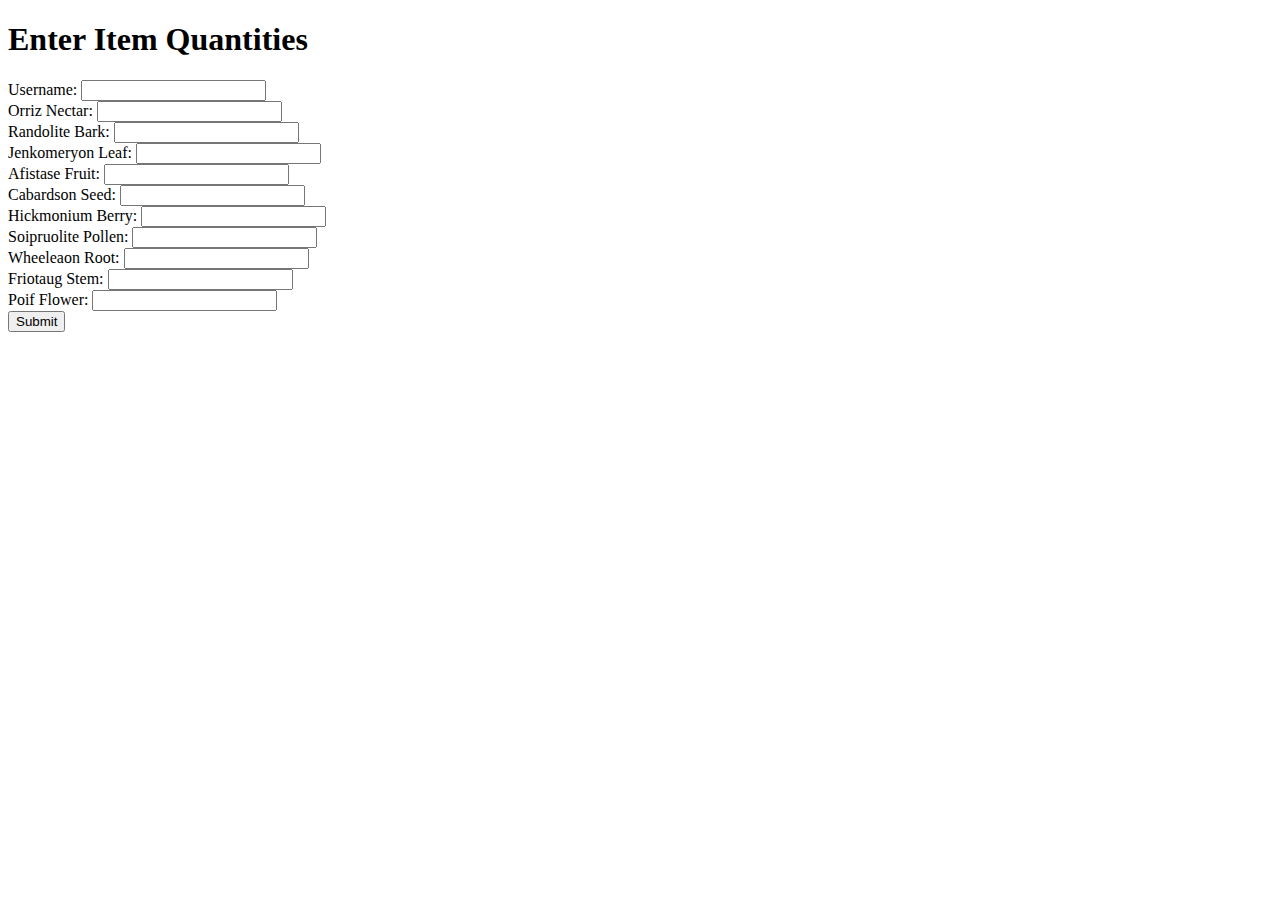
==== index.html @ 580842c4 "basic boilerplate" ====
<!doctype html>
<html>
    <head>
        <title>Send JSON to API</title>
    </head>
    <body>
        <h1>Enter Item Quantities</h1>
        <form id="agentForm">
            <label for="agent">Username:</label>
            <input
                id="agent"
                name="agent"
                required
            />
        </form>
        <form id="itemForm">
            <label for="orrizNectar">Orriz Nectar:</label>
            <input
                type="number"
                id="orrizNectar"
                name="orrizNectar"
                min="0"
                required
            /><br />

            <label for="randoliteBark">Randolite Bark:</label>
            <input
                type="number"
                id="randoliteBark"
                name="randoliteBark"
                min="0"
                required
            /><br />

            <label for="jenkomeryonLeaf">Jenkomeryon Leaf:</label>
            <input
                type="number"
                id="jenkomeryonLeaf"
                name="jenkomeryonLeaf"
                min="0"
                required
            /><br />

            <label for="afistaseFruit">Afistase Fruit:</label>
            <input
                type="number"
                id="afistaseFruit"
                name="afistaseFruit"
                min="0"
                required
            /><br />

            <label for="cabardsonSeed">Cabardson Seed:</label>
            <input
                type="number"
                id="cabardsonSeed"
                name="cabardsonSeed"
                min="0"
                required
            /><br />

            <label for="hickmoniumBerry">Hickmonium Berry:</label>
            <input
                type="number"
                id="hickmoniumBerry"
                name="hickmoniumBerry"
                min="0"
                required
            /><br />

            <label for="soipruolitePollen">Soipruolite Pollen:</label>
            <input
                type="number"
                id="soipruolitePollen"
                name="soipruolitePollen"
                min="0"
                required
            /><br />

            <label for="wheeleaonRoot">Wheeleaon Root:</label>
            <input
                type="number"
                id="wheeleaonRoot"
                name="wheeleaonRoot"
                min="0"
                required
            /><br />

            <label for="riotaugStem">Friotaug Stem:</label>
            <input
                type="number"
                id="riotaugStem"
                name="riotaugStem"
                min="0"
                required
            /><br />

            <label for="poifFlower">Poif Flower:</label>
            <input
                type="number"
                id="poifFlower"
                name="poifFlower"
                min="0"
                required
            /><br />

            <button type="submit">Submit</button>
        </form>

        <script>
            const apiUrl = "http://localhost:3000/buy";
            const formEl = document.getElementById('itemForm');
            formEl.addEventListener('submit', event => {
                event.preventDefault();
                const formData =  new FormData(formEl);
                const form2 = Object.fromEntries(formData);
                console.log(form2);
                let formNum = Object.fromEntries(formData);
                for (let key in formNum) {
                    formNum[key] = parseInt(formNum[key]);
                }
                console.log(formNum);
                fetch(apiUrl,{
                    method: "POST",
                    headers: {
                        "Content-Type": "application/json"
                    },
                    body: JSON.stringify(form2)
                }).then(res => res.json()).then(result => console.log(result));
            });

        </script>
    </body>
</html>
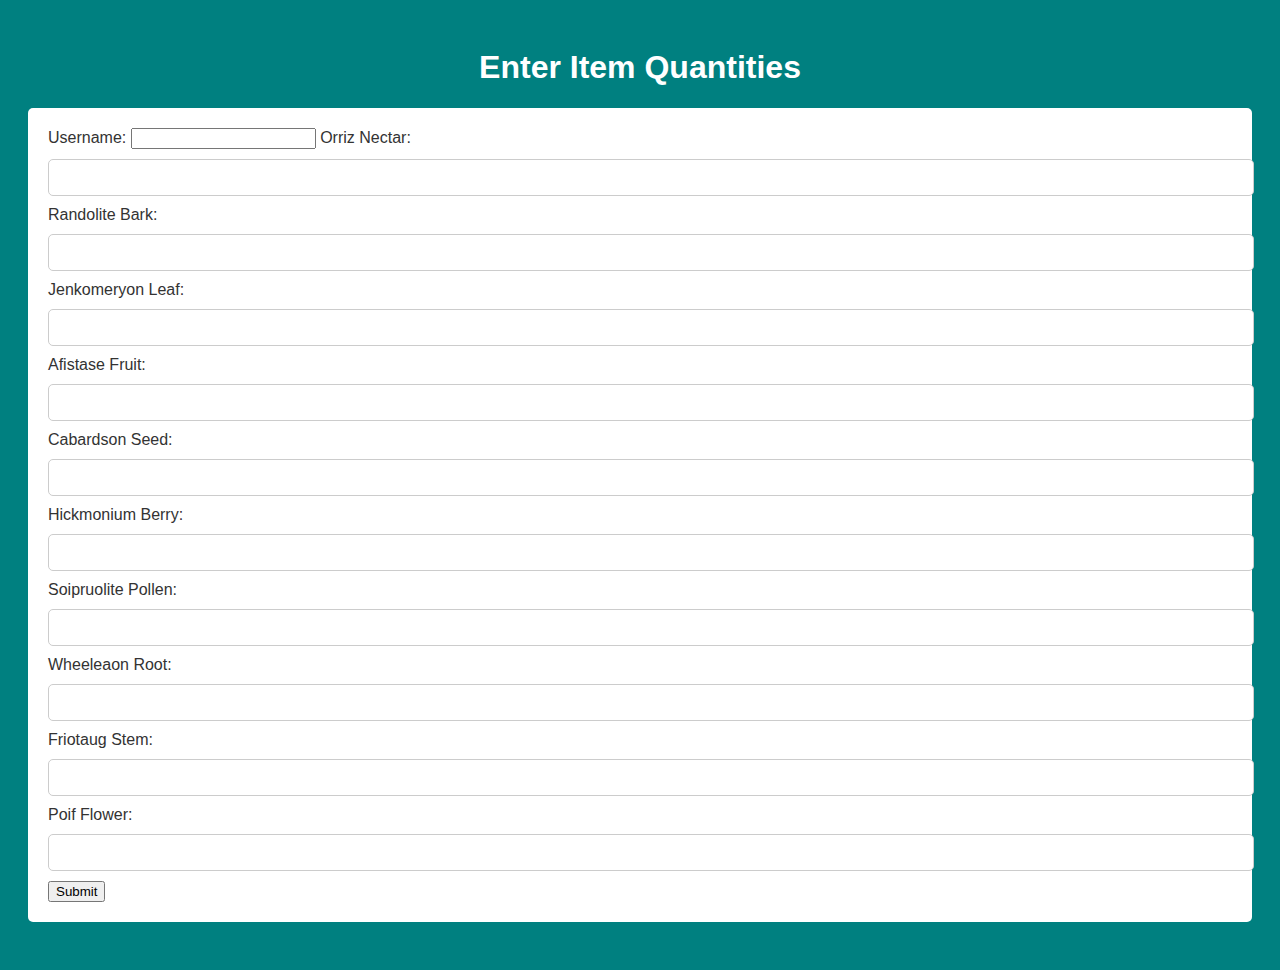
==== commit f067db85: "Changes to index.html to now also report agent, and items" ====
--- a/index.html
+++ b/index.html
@@ -2,18 +2,17 @@
 <html>
     <head>
         <title>Send JSON to API</title>
+        <link rel="stylesheet" href="style.css">
     </head>
     <body>
         <h1>Enter Item Quantities</h1>
-        <form id="agentForm">
+        <form id="itemForm">
             <label for="agent">Username:</label>
             <input
                 id="agent"
                 name="agent"
                 required
             />
-        </form>
-        <form id="itemForm">
             <label for="orrizNectar">Orriz Nectar:</label>
             <input
                 type="number"
@@ -89,8 +88,8 @@
             <label for="riotaugStem">Friotaug Stem:</label>
             <input
                 type="number"
-                id="riotaugStem"
-                name="riotaugStem"
+                id="friotaugStem"
+                name="friotaugStem"
                 min="0"
                 required
             /><br />
@@ -113,19 +112,24 @@
             formEl.addEventListener('submit', event => {
                 event.preventDefault();
                 const formData =  new FormData(formEl);
-                const form2 = Object.fromEntries(formData);
-                console.log(form2);
+                userAgent = formData.get("agent");
+                console.log(userAgent);
+                formData.delete("agent");
                 let formNum = Object.fromEntries(formData);
                 for (let key in formNum) {
                     formNum[key] = parseInt(formNum[key]);
                 }
                 console.log(formNum);
+                const apiPayload = {
+                    items:formNum,
+                    agent: userAgent
+                }
                 fetch(apiUrl,{
                     method: "POST",
                     headers: {
                         "Content-Type": "application/json"
                     },
-                    body: JSON.stringify(form2)
+                    body: JSON.stringify(apiPayload)
                 }).then(res => res.json()).then(result => console.log(result));
             });
 
--- a/style.css
+++ b/style.css
@@ -0,0 +1,40 @@
+body {
+    background-color: teal;
+    font-family: Arial, sans-serif;
+    color: white;
+    padding: 20px;
+}
+
+h1 {
+    text-align: center;
+    color: white;
+}
+
+form {
+    background-color: #ffffff;
+    padding: 20px;
+    border-radius: 5px;
+    color: #333;
+    margin-bottom: 20px;
+}
+
+input[type="number"] {
+    width: 100%;
+    padding: 10px;
+    margin: 10px 0;
+    border-radius: 5px;
+    border: 1px solid #ccc;
+}
+
+input[type="submit"] {
+    background-color: #4CAF50;
+    color: white;
+    padding: 10px 20px;
+    border: none;
+    border-radius: 5px;
+    cursor: pointer;
+}
+
+input[type="submit"]:hover {
+    background-color: #45a049;
+}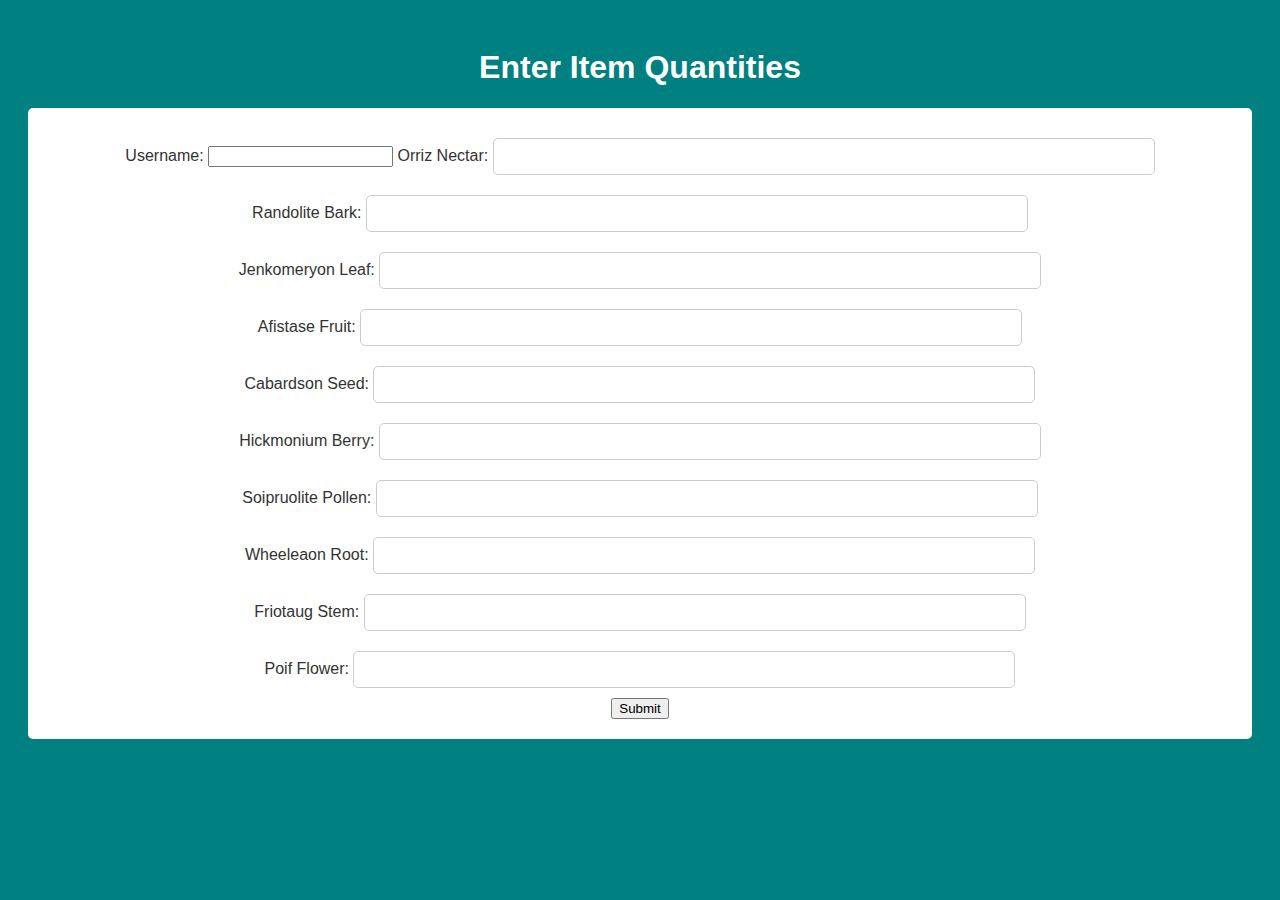
==== commit c36eff8c: "Minor changes" ====
--- a/index.html
+++ b/index.html
@@ -1,138 +1,135 @@
-<!doctype html>
+<!DOCTYPE html>
 <html>
-    <head>
-        <title>Send JSON to API</title>
-        <link rel="stylesheet" href="style.css">
-    </head>
-    <body>
-        <h1>Enter Item Quantities</h1>
-        <form id="itemForm">
-            <label for="agent">Username:</label>
-            <input
-                id="agent"
-                name="agent"
-                required
-            />
-            <label for="orrizNectar">Orriz Nectar:</label>
-            <input
-                type="number"
-                id="orrizNectar"
-                name="orrizNectar"
-                min="0"
-                required
-            /><br />
+  <head>
+    <title>Send JSON to API</title>
+    <link rel="stylesheet" href="style.css" />
+  </head>
+  <body>
+    <h1>Enter Item Quantities</h1>
+    <form id="itemForm">
+      <label for="agent">Username:</label>
+      <input id="agent" name="agent" required />
+      <label for="orrizNectar">Orriz Nectar:</label>
+      <input
+        type="number"
+        id="orrizNectar"
+        name="orrizNectar"
+        min="0"
+        required
+      /><br />
 
-            <label for="randoliteBark">Randolite Bark:</label>
-            <input
-                type="number"
-                id="randoliteBark"
-                name="randoliteBark"
-                min="0"
-                required
-            /><br />
+      <label for="randoliteBark">Randolite Bark:</label>
+      <input
+        type="number"
+        id="randoliteBark"
+        name="randoliteBark"
+        min="0"
+        required
+      /><br />
 
-            <label for="jenkomeryonLeaf">Jenkomeryon Leaf:</label>
-            <input
-                type="number"
-                id="jenkomeryonLeaf"
-                name="jenkomeryonLeaf"
-                min="0"
-                required
-            /><br />
+      <label for="jenkomeryonLeaf">Jenkomeryon Leaf:</label>
+      <input
+        type="number"
+        id="jenkomeryonLeaf"
+        name="jenkomeryonLeaf"
+        min="0"
+        required
+      /><br />
 
-            <label for="afistaseFruit">Afistase Fruit:</label>
-            <input
-                type="number"
-                id="afistaseFruit"
-                name="afistaseFruit"
-                min="0"
-                required
-            /><br />
+      <label for="afistaseFruit">Afistase Fruit:</label>
+      <input
+        type="number"
+        id="afistaseFruit"
+        name="afistaseFruit"
+        min="0"
+        required
+      /><br />
 
-            <label for="cabardsonSeed">Cabardson Seed:</label>
-            <input
-                type="number"
-                id="cabardsonSeed"
-                name="cabardsonSeed"
-                min="0"
-                required
-            /><br />
+      <label for="cabardsonSeed">Cabardson Seed:</label>
+      <input
+        type="number"
+        id="cabardsonSeed"
+        name="cabardsonSeed"
+        min="0"
+        required
+      /><br />
 
-            <label for="hickmoniumBerry">Hickmonium Berry:</label>
-            <input
-                type="number"
-                id="hickmoniumBerry"
-                name="hickmoniumBerry"
-                min="0"
-                required
-            /><br />
+      <label for="hickmoniumBerry">Hickmonium Berry:</label>
+      <input
+        type="number"
+        id="hickmoniumBerry"
+        name="hickmoniumBerry"
+        min="0"
+        required
+      /><br />
 
-            <label for="soipruolitePollen">Soipruolite Pollen:</label>
-            <input
-                type="number"
-                id="soipruolitePollen"
-                name="soipruolitePollen"
-                min="0"
-                required
-            /><br />
+      <label for="soipruolitePollen">Soipruolite Pollen:</label>
+      <input
+        type="number"
+        id="soipruolitePollen"
+        name="soipruolitePollen"
+        min="0"
+        required
+      /><br />
 
-            <label for="wheeleaonRoot">Wheeleaon Root:</label>
-            <input
-                type="number"
-                id="wheeleaonRoot"
-                name="wheeleaonRoot"
-                min="0"
-                required
-            /><br />
+      <label for="wheeleaonRoot">Wheeleaon Root:</label>
+      <input
+        type="number"
+        id="wheeleaonRoot"
+        name="wheeleaonRoot"
+        min="0"
+        required
+      /><br />
 
-            <label for="riotaugStem">Friotaug Stem:</label>
-            <input
-                type="number"
-                id="friotaugStem"
-                name="friotaugStem"
-                min="0"
-                required
-            /><br />
+      <label for="friotaugStem">Friotaug Stem:</label>
+      <input
+        type="number"
+        id="friotaugStem"
+        name="friotaugStem"
+        min="0"
+        required
+      /><br />
 
-            <label for="poifFlower">Poif Flower:</label>
-            <input
-                type="number"
-                id="poifFlower"
-                name="poifFlower"
-                min="0"
-                required
-            /><br />
+      <label for="poifFlower">Poif Flower:</label>
+      <input
+        type="number"
+        id="poifFlower"
+        name="poifFlower"
+        min="0"
+        required
+      /><br />
+      <button type="submit">Submit</button>
+    </form>
 
-            <button type="submit">Submit</button>
-        </form>
-
-        <script>
-            const apiUrl = "http://localhost:3000/buy";
-            const formEl = document.getElementById('itemForm');
-            formEl.addEventListener('submit', event => {
-                event.preventDefault();
-                const formData =  new FormData(formEl);
-                userAgent = formData.get("agent");
-                console.log(userAgent);
-                formData.delete("agent");
-                let formNum = Object.fromEntries(formData);
-                for (let key in formNum) {
-                    formNum[key] = parseInt(formNum[key]);
-                }
-                console.log(formNum);
-                const apiPayload = {
-                    items:formNum,
-                    agent: userAgent
-                }
-                fetch(apiUrl,{
-                    method: "POST",
-                    headers: {
-                        "Content-Type": "application/json"
-                    },
-                    body: JSON.stringify(apiPayload)
-                }).then(res => res.json()).then(result => console.log(result));
-            });
-
-        </script>
-    </body>
+    <script>
+      const apiUrl = "http://localhost:3000/buy";
+      const formEl = document.getElementById("itemForm");
+      formEl.addEventListener("submit", (event) => {
+        event.preventDefault();
+        const formData = new FormData(formEl);
+        userAgent = formData.get("agent");
+        console.log(userAgent);
+        formData.delete("agent");
+        let formNum = Object.fromEntries(formData);
+        for (let key in formNum) {
+          formNum[key] = parseInt(formNum[key]);
+        }
+        console.log(formNum);
+        const apiPayload = {
+          items: formNum,
+          agent: userAgent,
+        };
+        console.log(`apiPaylod: ${apiPayload}`);
+        fetch(apiUrl, {
+          method: "POST",
+          headers: {
+            "Content-Type": "application/json",
+          },
+          body: JSON.stringify(apiPayload),
+        })
+          .then((res) => res.json())
+          .then((result) => console.log(result));
+      });
+    </script>
+  </body>
 </html>
--- a/style.css
+++ b/style.css
@@ -16,10 +16,11 @@
     border-radius: 5px;
     color: #333;
     margin-bottom: 20px;
+    text-align: center;
 }
 
 input[type="number"] {
-    width: 100%;
+    width: 50vw;
     padding: 10px;
     margin: 10px 0;
     border-radius: 5px;
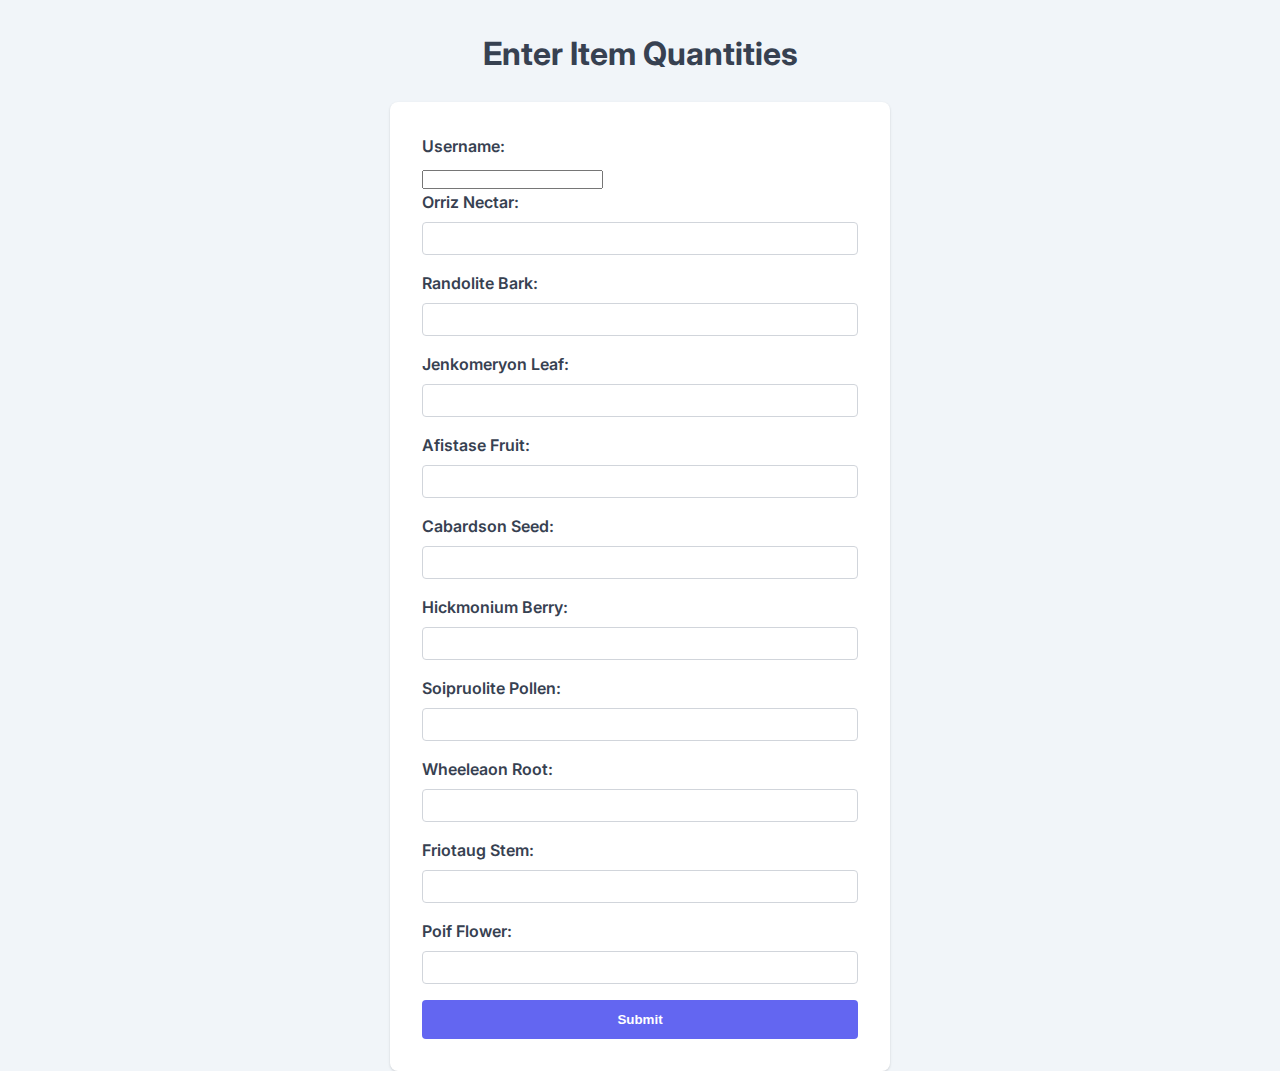
==== commit baeddf22: "resetting orders as well as stocks" ====
--- a/index.html
+++ b/index.html
@@ -1,135 +1,69 @@
 <!DOCTYPE html>
 <html>
-  <head>
-    <title>Send JSON to API</title>
-    <link rel="stylesheet" href="style.css" />
-  </head>
-  <body>
-    <h1>Enter Item Quantities</h1>
-    <form id="itemForm">
-      <label for="agent">Username:</label>
-      <input id="agent" name="agent" required />
-      <label for="orrizNectar">Orriz Nectar:</label>
-      <input
-        type="number"
-        id="orrizNectar"
-        name="orrizNectar"
-        min="0"
-        required
-      /><br />
 
-      <label for="randoliteBark">Randolite Bark:</label>
-      <input
-        type="number"
-        id="randoliteBark"
-        name="randoliteBark"
-        min="0"
-        required
-      /><br />
+<head>
+  <title>Send JSON to API</title>
+  <link rel="stylesheet" href="style.css" />
+</head>
 
-      <label for="jenkomeryonLeaf">Jenkomeryon Leaf:</label>
-      <input
-        type="number"
-        id="jenkomeryonLeaf"
-        name="jenkomeryonLeaf"
-        min="0"
-        required
-      /><br />
+<body>
+  <h1>Enter Item Quantities</h1>
+  <form id="itemForm">
+    <label for="agent">Username:</label>
+    <input id="agent" name="agent" required />
+    <label for="orrizNectar">Orriz Nectar:</label>
+    <input type="number" id="orrizNectar" name="orrizNectar" min="0" required /><br />
+    <label for="randoliteBark">Randolite Bark:</label>
+    <input type="number" id="randoliteBark" name="randoliteBark" min="0" required /><br />
+    <label for="jenkomeryonLeaf">Jenkomeryon Leaf:</label>
+    <input type="number" id="jenkomeryonLeaf" name="jenkomeryonLeaf" min="0" required /><br />
+    <label for="afistaseFruit">Afistase Fruit:</label>
+    <input type="number" id="afistaseFruit" name="afistaseFruit" min="0" required /><br />
+    <label for="cabardsonSeed">Cabardson Seed:</label>
+    <input type="number" id="cabardsonSeed" name="cabardsonSeed" min="0" required /><br />
+    <label for="hickmoniumBerry">Hickmonium Berry:</label>
+    <input type="number" id="hickmoniumBerry" name="hickmoniumBerry" min="0" required /><br />
+    <label for="soipruolitePollen">Soipruolite Pollen:</label>
+    <input type="number" id="soipruolitePollen" name="soipruolitePollen" min="0" required /><br />
+    <label for="wheeleaonRoot">Wheeleaon Root:</label>
+    <input type="number" id="wheeleaonRoot" name="wheeleaonRoot" min="0" required /><br />
+    <label for="friotaugStem">Friotaug Stem:</label>
+    <input type="number" id="friotaugStem" name="friotaugStem" min="0" required /><br />
+    <label for="poifFlower">Poif Flower:</label>
+    <input type="number" id="poifFlower" name="poifFlower" min="0" required /><br />
+    <button type="button" id="submitButton">Submit</button>
+  </form>
+  <script>
+    const apiUrl = "http://localhost:3000/buy";
+    const formEl = document.getElementById("itemForm");
+    const submitButton = document.getElementById("submitButton");
+    submitButton.addEventListener("click", () => {
+      const formData = new FormData(formEl);
+      userAgent = formData.get("agent");
+      console.log(userAgent);
+      formData.delete("agent");
+      let formNum = Object.fromEntries(formData);
+      for (let key in formNum) {
+        formNum[key] = parseInt(formNum[key]);
+      }
+      console.log(formNum);
+      const apiPayload = {
+        items: formNum,
+        agent: userAgent,
+      };
+      console.log(`apiPayload: ${apiPayload}`);
+      fetch(apiUrl, {
+        method: "POST",
+        headers: {
+          "Content-Type": "application/json",
+        },
+        body: JSON.stringify(apiPayload),
+      })
+        .then((res) => res.json())
+        .then((result) => console.log(result))
+        .catch((error) => console.error(error));
+    });
+  </script>
+</body>
 
-      <label for="afistaseFruit">Afistase Fruit:</label>
-      <input
-        type="number"
-        id="afistaseFruit"
-        name="afistaseFruit"
-        min="0"
-        required
-      /><br />
-
-      <label for="cabardsonSeed">Cabardson Seed:</label>
-      <input
-        type="number"
-        id="cabardsonSeed"
-        name="cabardsonSeed"
-        min="0"
-        required
-      /><br />
-
-      <label for="hickmoniumBerry">Hickmonium Berry:</label>
-      <input
-        type="number"
-        id="hickmoniumBerry"
-        name="hickmoniumBerry"
-        min="0"
-        required
-      /><br />
-
-      <label for="soipruolitePollen">Soipruolite Pollen:</label>
-      <input
-        type="number"
-        id="soipruolitePollen"
-        name="soipruolitePollen"
-        min="0"
-        required
-      /><br />
-
-      <label for="wheeleaonRoot">Wheeleaon Root:</label>
-      <input
-        type="number"
-        id="wheeleaonRoot"
-        name="wheeleaonRoot"
-        min="0"
-        required
-      /><br />
-
-      <label for="friotaugStem">Friotaug Stem:</label>
-      <input
-        type="number"
-        id="friotaugStem"
-        name="friotaugStem"
-        min="0"
-        required
-      /><br />
-
-      <label for="poifFlower">Poif Flower:</label>
-      <input
-        type="number"
-        id="poifFlower"
-        name="poifFlower"
-        min="0"
-        required
-      /><br />
-      <button type="submit">Submit</button>
-    </form>
-
-    <script>
-      const apiUrl = "http://localhost:3000/buy";
-      const formEl = document.getElementById("itemForm");
-      formEl.addEventListener("submit", (event) => {
-        event.preventDefault();
-        const formData = new FormData(formEl);
-        userAgent = formData.get("agent");
-        console.log(userAgent);
-        formData.delete("agent");
-        let formNum = Object.fromEntries(formData);
-        for (let key in formNum) {
-          formNum[key] = parseInt(formNum[key]);
-        }
-        console.log(formNum);
-        const apiPayload = {
-          items: formNum,
-          agent: userAgent,
-        };
-        console.log(`apiPaylod: ${apiPayload}`);
-        fetch(apiUrl, {
-          method: "POST",
-          headers: {
-            "Content-Type": "application/json",
-          },
-          body: JSON.stringify(apiPayload),
-        })
-          .then((res) => res.json())
-          .then((result) => console.log(result));
-      });
-    </script>
-  </body>
-</html>
+</html>--- a/style.css
+++ b/style.css
@@ -1,41 +1,89 @@
+/* Import Google Font */
+@import url('https://fonts.googleapis.com/css2?family=Inter:wght@400;500;600;700&display=swap');
+
+/* Reset styles */
+* {
+    box-sizing: border-box;
+    margin: 0;
+    padding: 0;
+}
+
+/* Global styles */
 body {
-    background-color: teal;
-    font-family: Arial, sans-serif;
-    color: white;
-    padding: 20px;
+    font-family: 'Inter', sans-serif;
+    background-color: #f1f5f9;
+    color: #374151;
+    line-height: 1.5;
 }
 
 h1 {
-    text-align: center;
-    color: white;
-}
-
-form {
-    background-color: #ffffff;
-    padding: 20px;
-    border-radius: 5px;
-    color: #333;
-    margin-bottom: 20px;
+    font-size: 2rem;
+    font-weight: 700;
+    margin-top: 30px;
+    margin-bottom: 1.5rem;
     text-align: center;
 }
 
-input[type="number"] {
-    width: 50vw;
-    padding: 10px;
-    margin: 10px 0;
-    border-radius: 5px;
-    border: 1px solid #ccc;
+/* Form styles */
+form {
+    max-width: 500px;
+    margin: 0 auto;
+    padding: 2rem;
+    background-color: #fff;
+    border-radius: 0.5rem;
+    box-shadow: 0 1px 3px 0 rgba(0, 0, 0, 0.1), 0 1px 2px 0 rgba(0, 0, 0, 0.06);
 }
 
-input[type="submit"] {
-    background-color: #4CAF50;
-    color: white;
-    padding: 10px 20px;
-    border: none;
-    border-radius: 5px;
-    cursor: pointer;
+label {
+    display: block;
+    font-weight: 600;
+    margin-bottom: 0.5rem;
 }
 
-input[type="submit"]:hover {
-    background-color: #45a049;
+input[type="text"],
+input[type="number"] {
+    width: 100%;
+    padding: 0.5rem;
+    border: 1px solid #d1d5db;
+    border-radius: 0.25rem;
+    margin-bottom: 1rem;
+}
+
+input[type="number"]::-webkit-inner-spin-button,
+input[type="number"]::-webkit-outer-spin-button {
+    -webkit-appearance: none;
+    margin: 0;
+}
+
+button {
+    display: block;
+    width: 100%;
+    padding: 0.75rem;
+    background-color: #6366f1;
+    color: #fff;
+    font-weight: 600;
+    border: none;
+    border-radius: 0.25rem;
+    cursor: pointer;
+    transition: background-color 0.2s ease-in-out;
+}
+
+button:hover {
+    background-color: #4f46e5;
+}
+
+/* Responsiveness */
+@media (max-width: 576px) {
+    form {
+        padding: 1rem;
+    }
+
+    h1 {
+        font-size: 1.5rem;
+    }
+}
+
+/* Utility classes */
+.mt-4 {
+    margin-top: 1rem;
 }